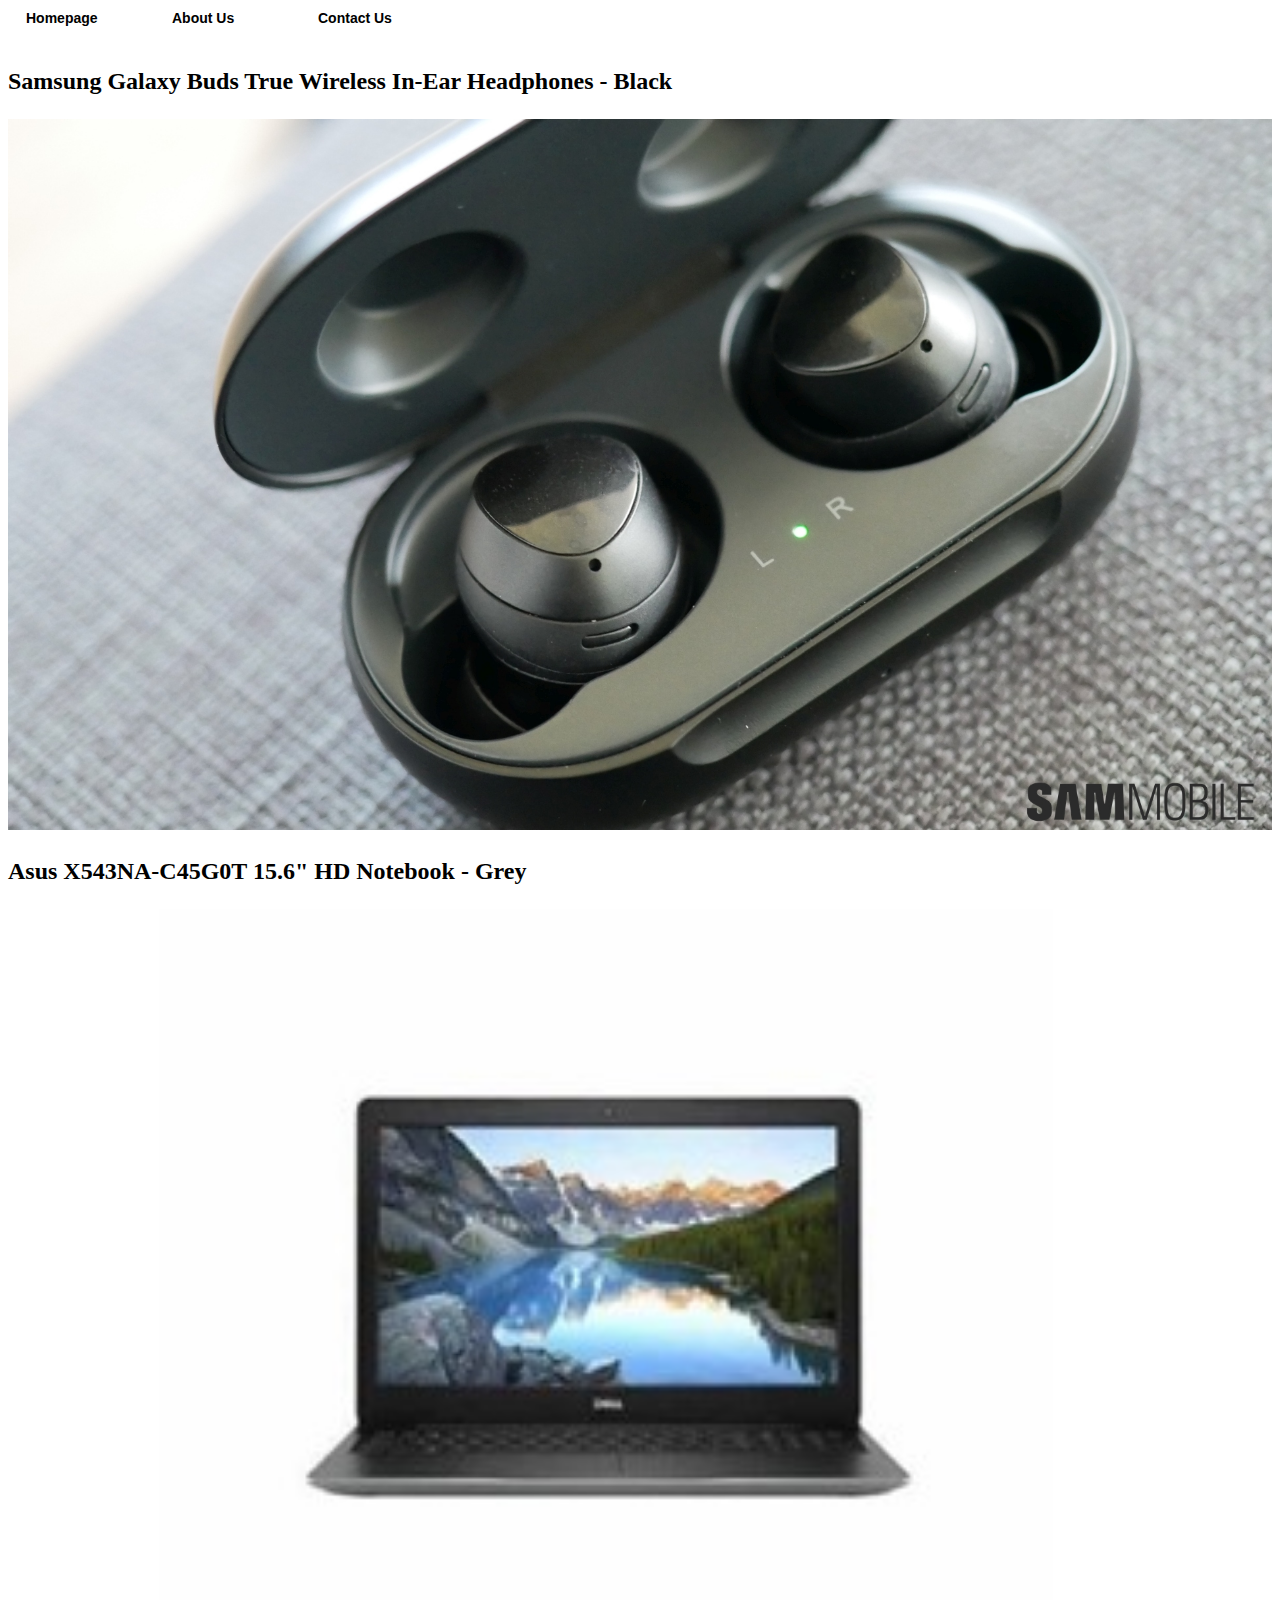
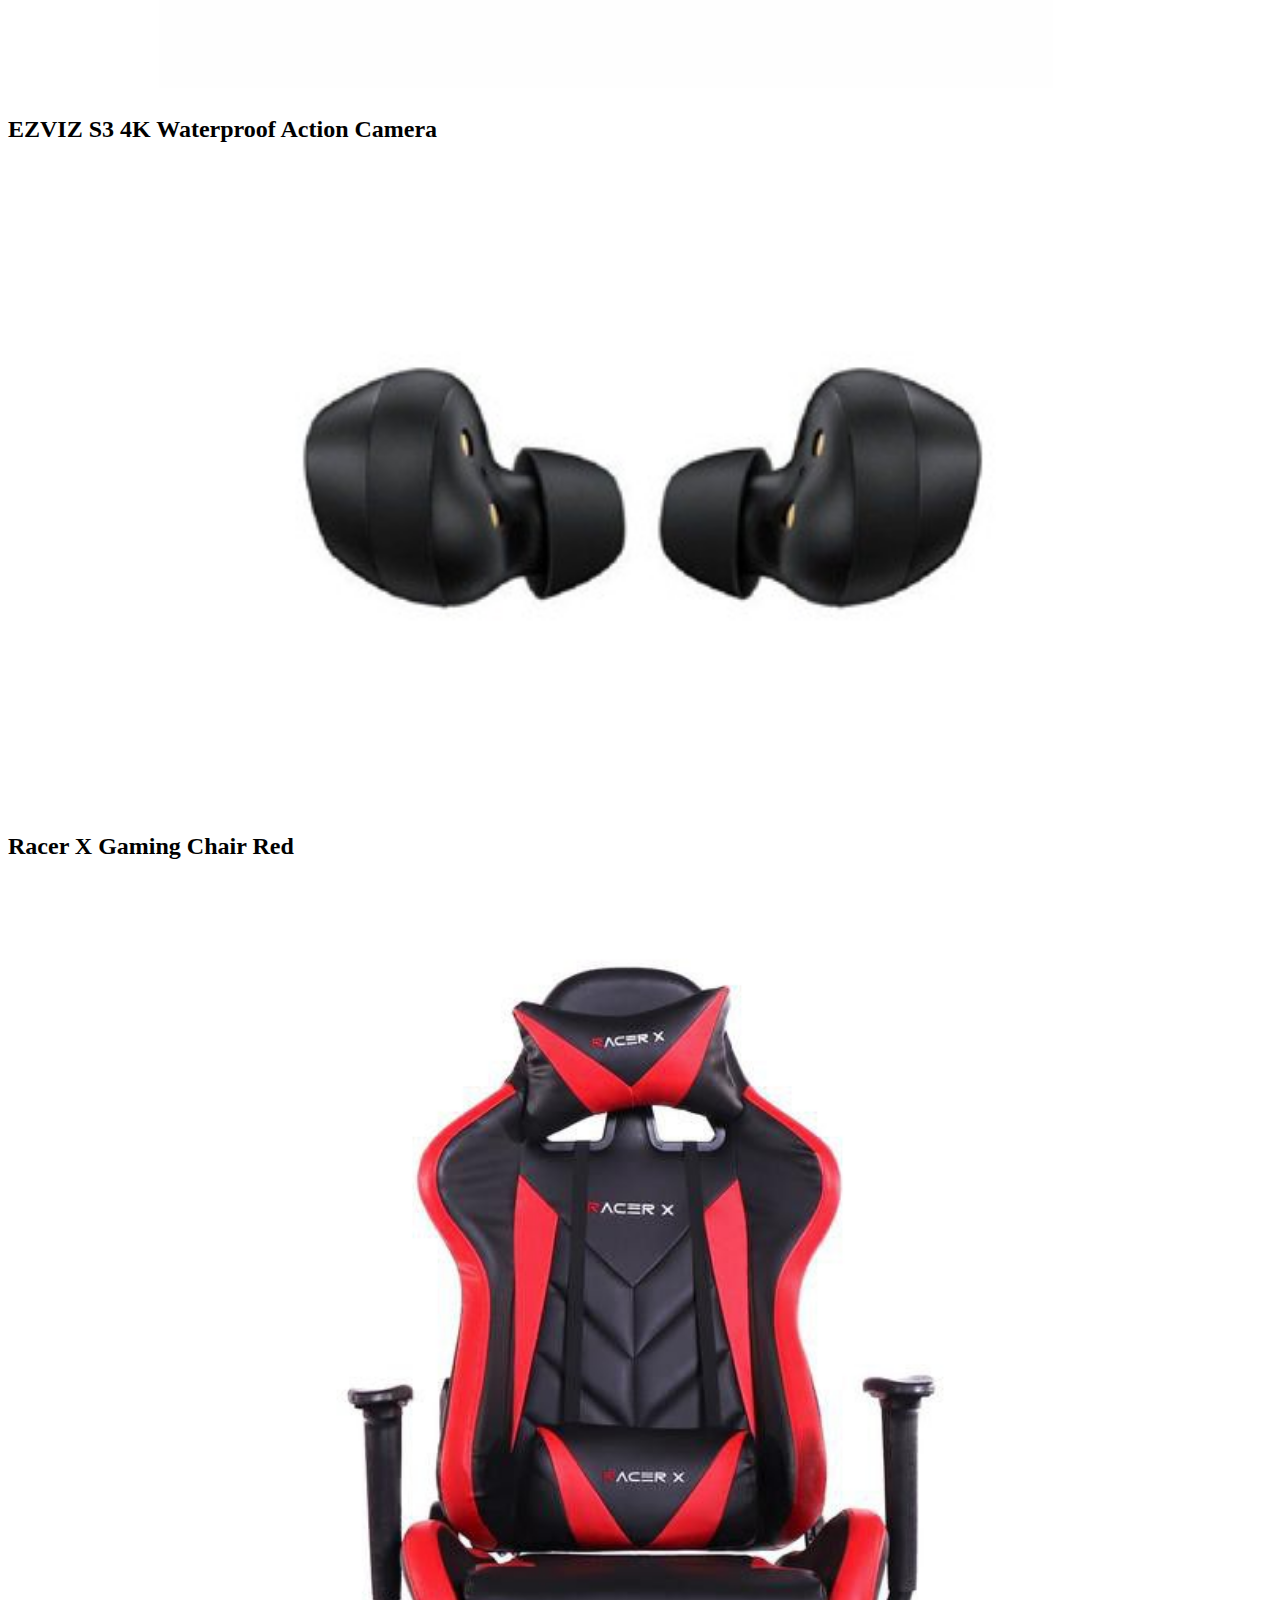
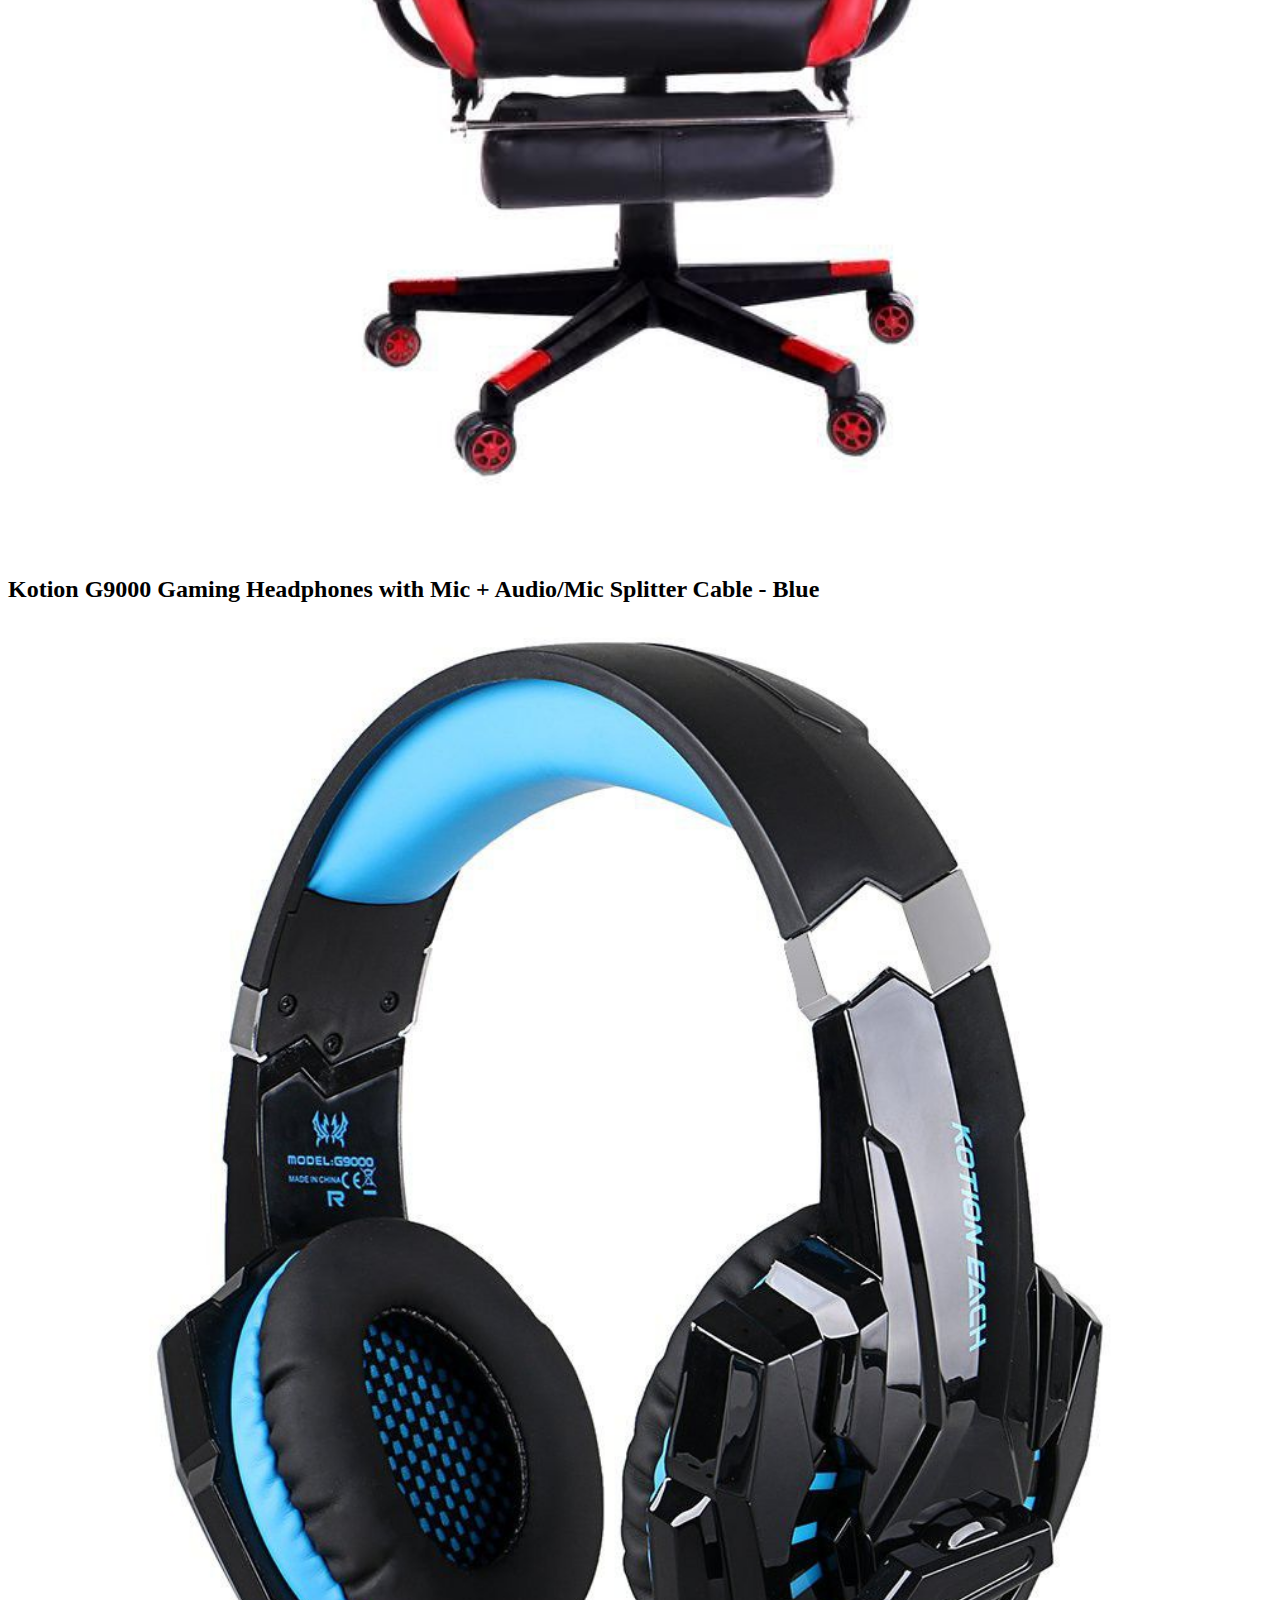
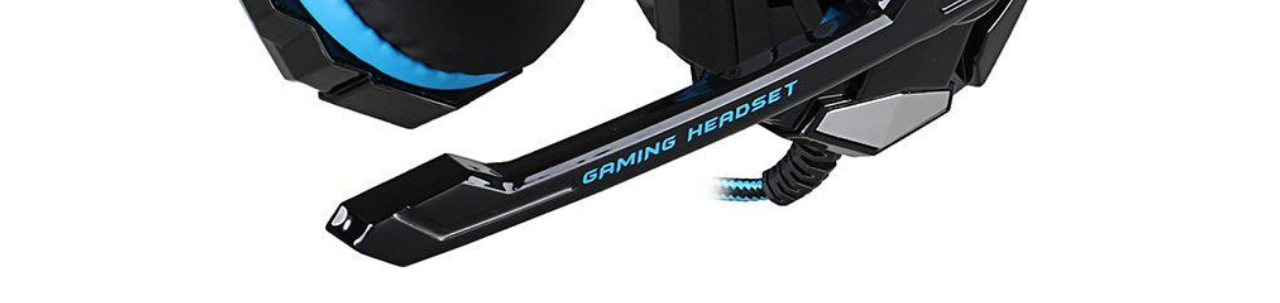
==== index.html @ 194433ab "Assessment 6 re-upload" ====
<!DOCTYPE html>
<html>
      <head>
            <link rel="stylesheet" href="style.css">
      </head>
      <body>
          
          <div id="menu">
           <a href="index.html">Homepage</a>
            <a href="about.html">About Us</a>
            <a href="contact-us.html">Contact Us</a>
          </div> 
          
          <br/><br/>
          
           <div class="homegallery">
          <h2><p>Samsung Galaxy Buds True Wireless In-Ear Headphones - Black</p></h2> 
             <a href="product-1.html"><img src="images/picture_01.jpg"/></a> 
          <h2><p>Asus X543NA-C45G0T 15.6" HD Notebook - Grey</p></h2>
             <a href="product-2.html"><img src="images/picture%205.jpg"></a> 
          <h2><p>EZVIZ S3 4K Waterproof Action Camera</p></h2>
             <a href="product-3.html"><img src="images/picture3.jpg"/></a> 
          <h2><p>Racer X Gaming Chair Red</p></h2>
             <a href="product-4.html"><img src="images/picture%2013.jpeg"/></a> 
          <h2><p>Kotion G9000 Gaming Headphones with Mic + Audio/Mic Splitter Cable - Blue</p></h2>
             <a href="product-5.html"><img src="images/picture17.jpg"/></a>
           </div>
        
      </body>
</html>
---- style.css ----
.gallery img{
        width: 50%;
 }

.homegallery img{
    width:100%;
}

#menu a{
      text-decoration: none;
      color: black;
      font-size: 14px;
      font-family: Helvetica, sans-serif;
      font-weight: 800;
   
      background-image : url(Images/menu-button.gif);
      background-repeat: no-repeat;
      display: block;
      width: 128px;
      height: 25px;
      padding-left: 18px;
      padding-top: 2px;
      float: left;
      
}

#menu a:hover{
      background-image: url(Images/menu-button-hover.gif);
      color           : #ffffff;
}

h4{
     font-size: 20px;
     color: navy;
    
}

table
{
    position:absolute;
    top:5;
    right:5; 
    font-family : Helvetica, sans-serif;
    border-collapse: collapse;
    border-width   : 1px;
    border-style   : solid;
    border-color   : black;
}

button {
    font-size:20px;
    color:black;
    background-color: lightgreen
}

#Intro{
    font-family : cursive;
    font-size: 18px;
    
    
}
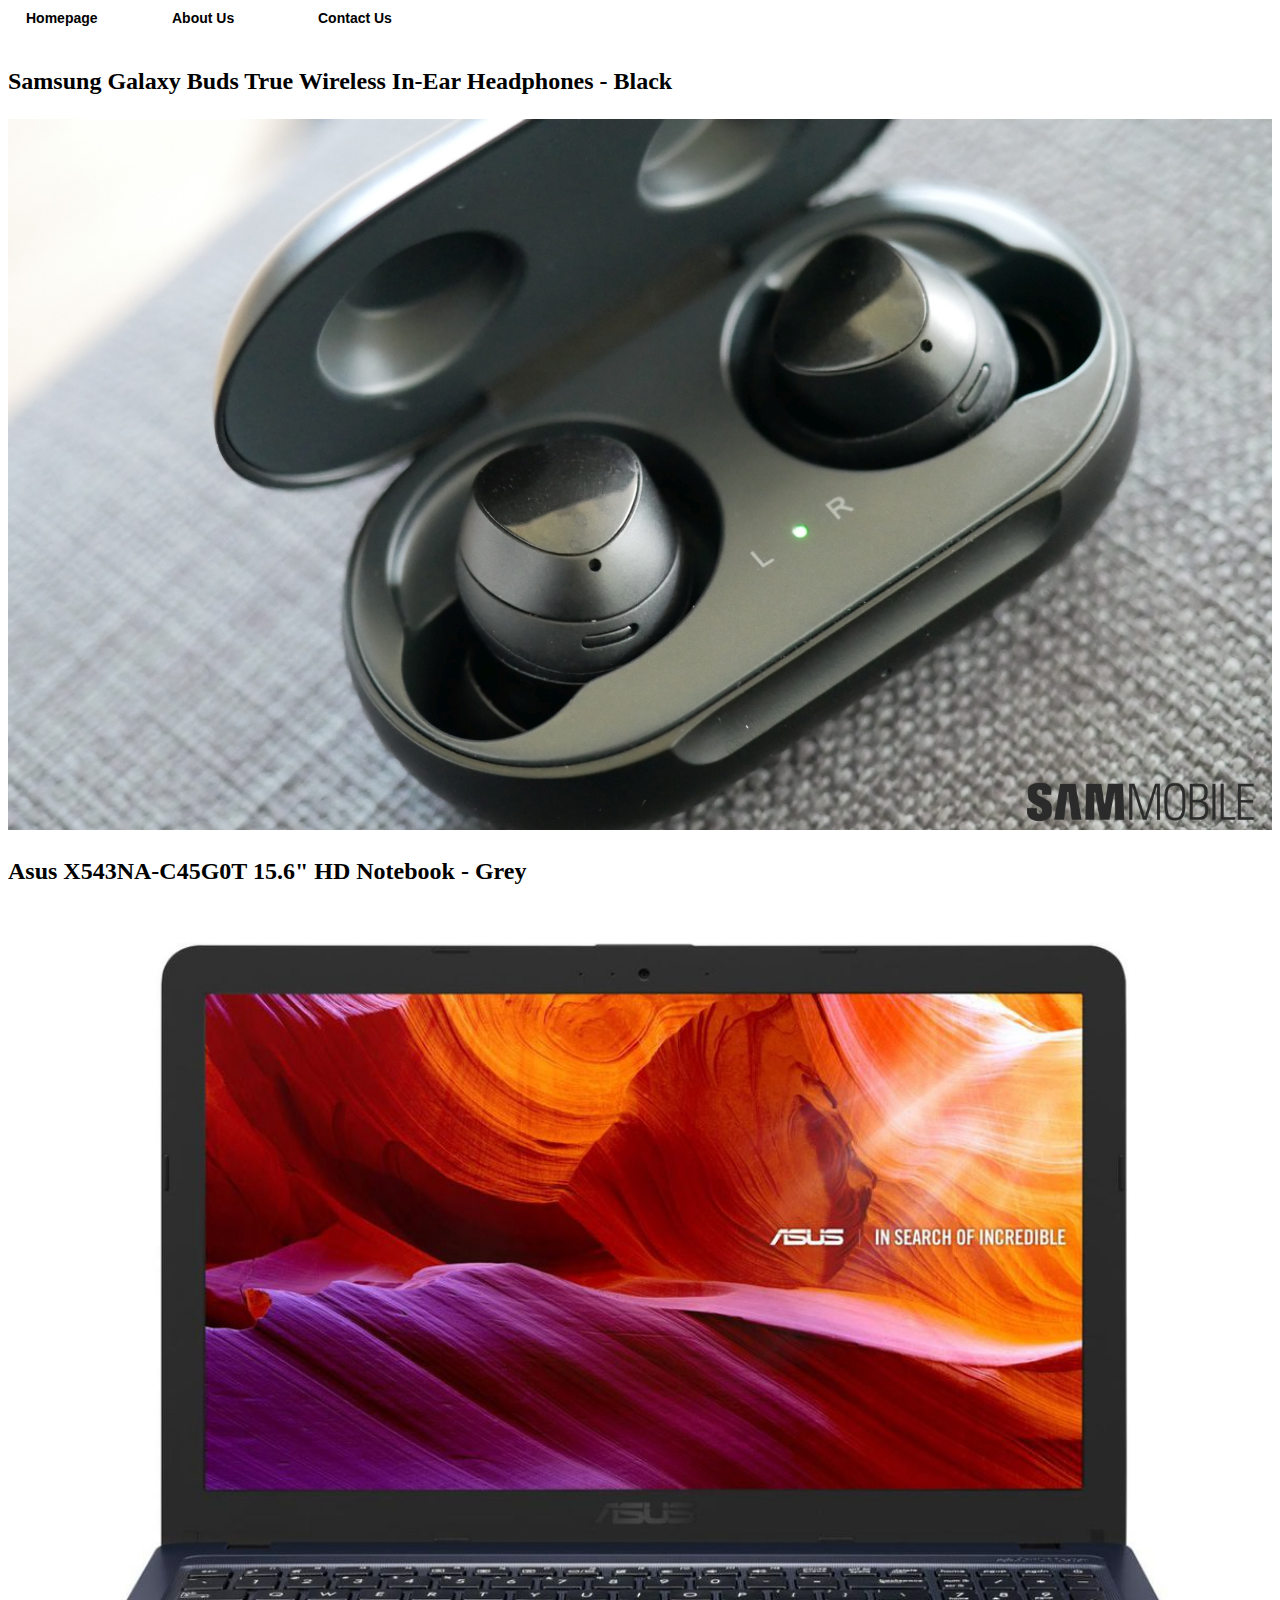
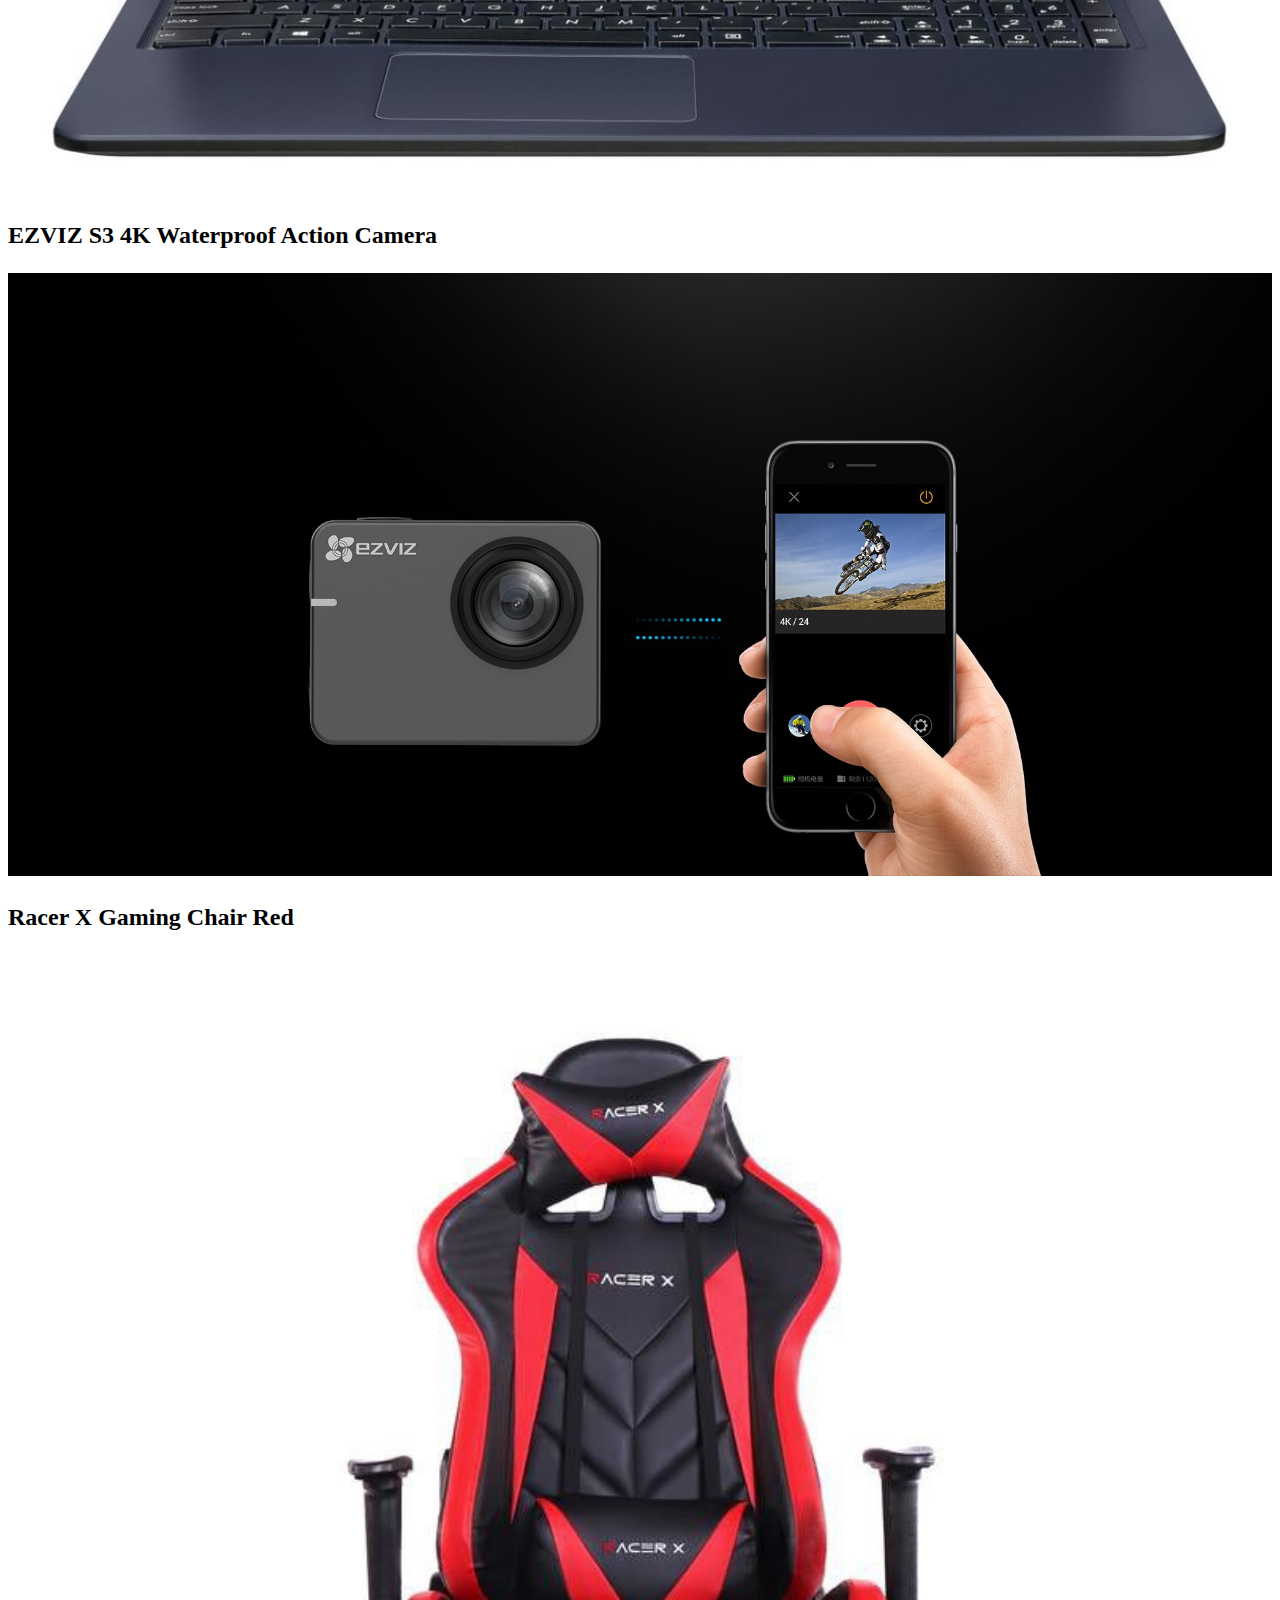
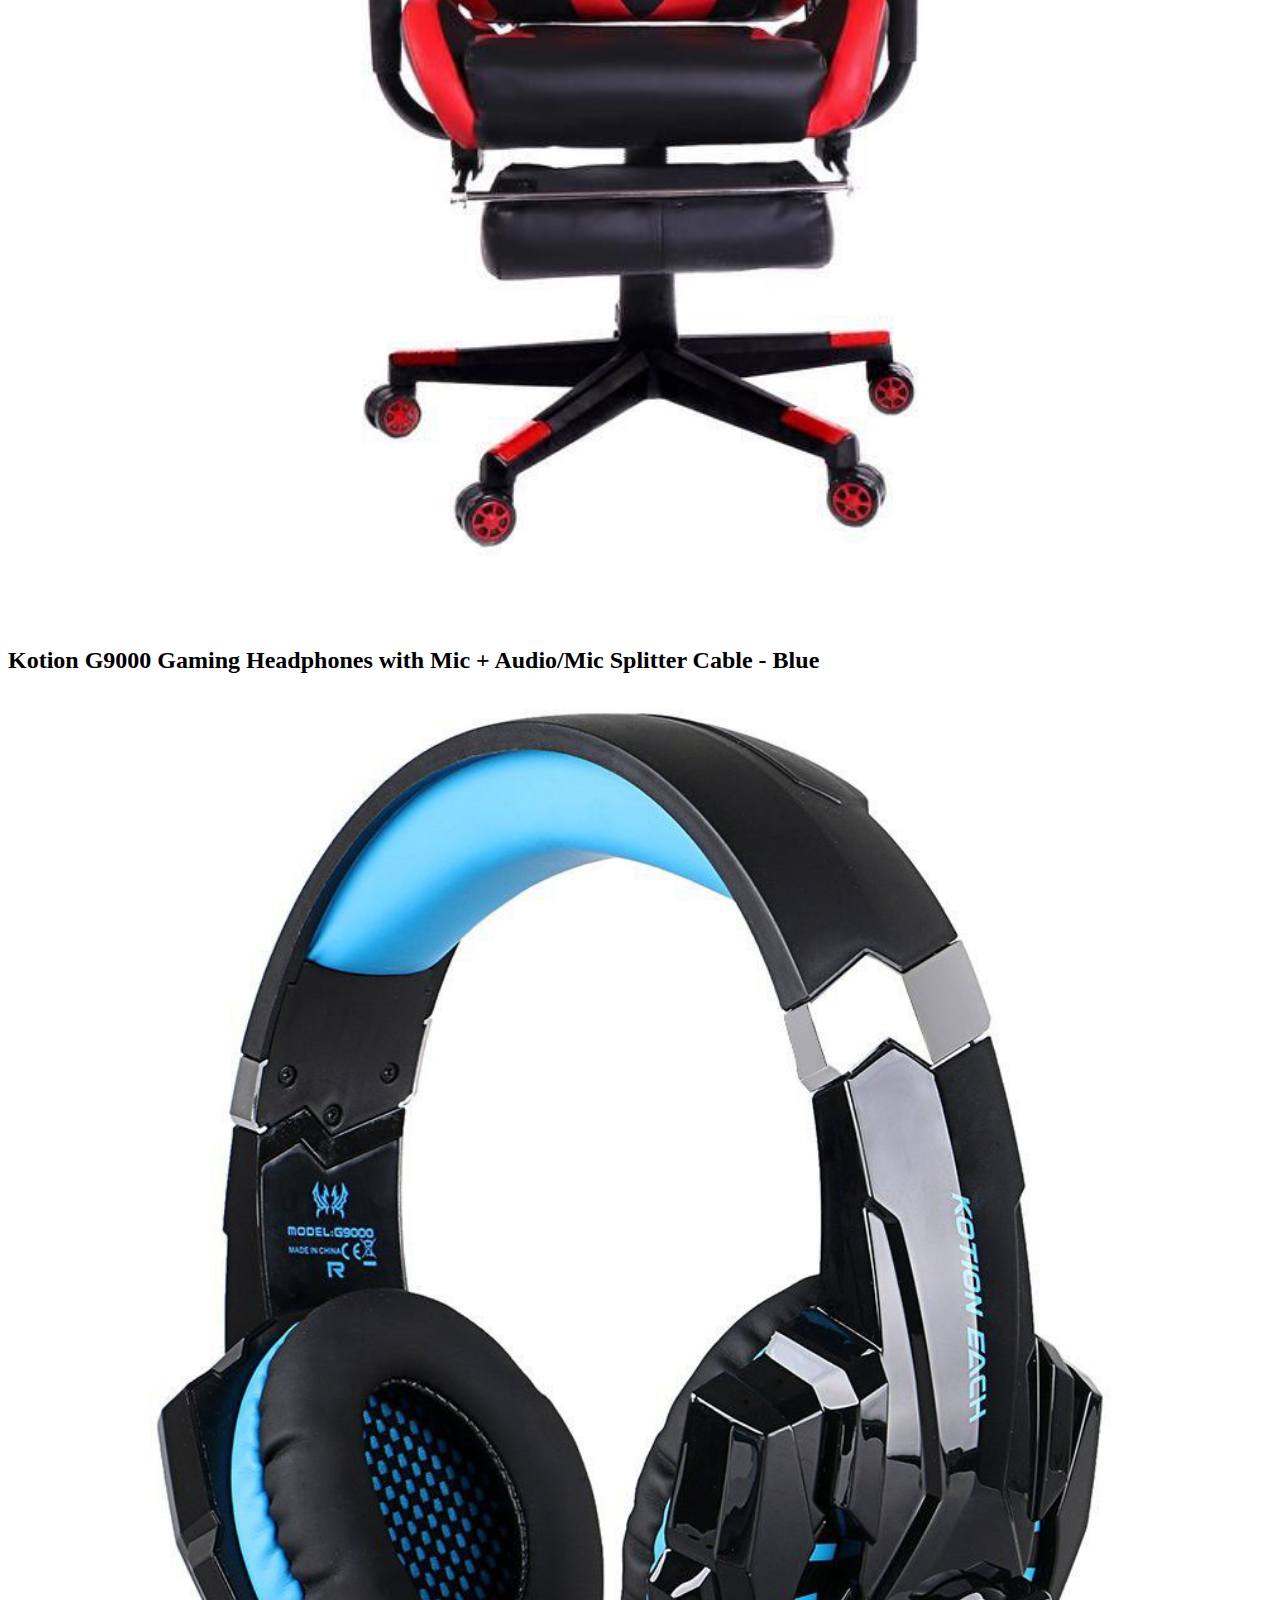
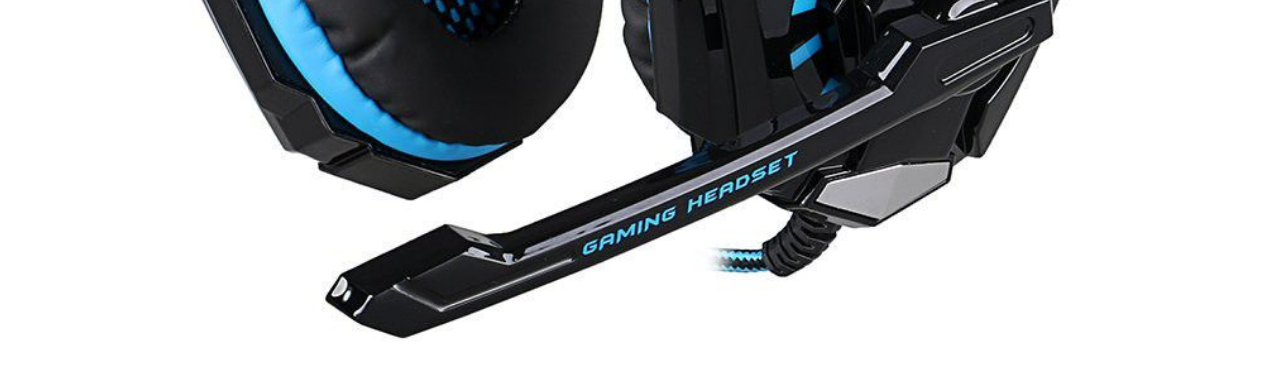
==== commit ff7033be: "Update index.html" ====
--- a/index.html
+++ b/index.html
@@ -17,9 +17,9 @@
           <h2><p>Samsung Galaxy Buds True Wireless In-Ear Headphones - Black</p></h2> 
              <a href="product-1.html"><img src="images/picture_01.jpg"/></a> 
           <h2><p>Asus X543NA-C45G0T 15.6" HD Notebook - Grey</p></h2>
-             <a href="product-2.html"><img src="images/picture%205.jpg"></a> 
+             <a href="product-2.html"><img src="images/picture%2021.jpg"></a> 
           <h2><p>EZVIZ S3 4K Waterproof Action Camera</p></h2>
-             <a href="product-3.html"><img src="images/picture3.jpg"/></a> 
+             <a href="product-3.html"><img src="images/picture9.jpg"/></a> 
           <h2><p>Racer X Gaming Chair Red</p></h2>
              <a href="product-4.html"><img src="images/picture%2013.jpeg"/></a> 
           <h2><p>Kotion G9000 Gaming Headphones with Mic + Audio/Mic Splitter Cable - Blue</p></h2>
@@ -27,4 +27,4 @@
            </div>
         
       </body>
-</html>+</html>
